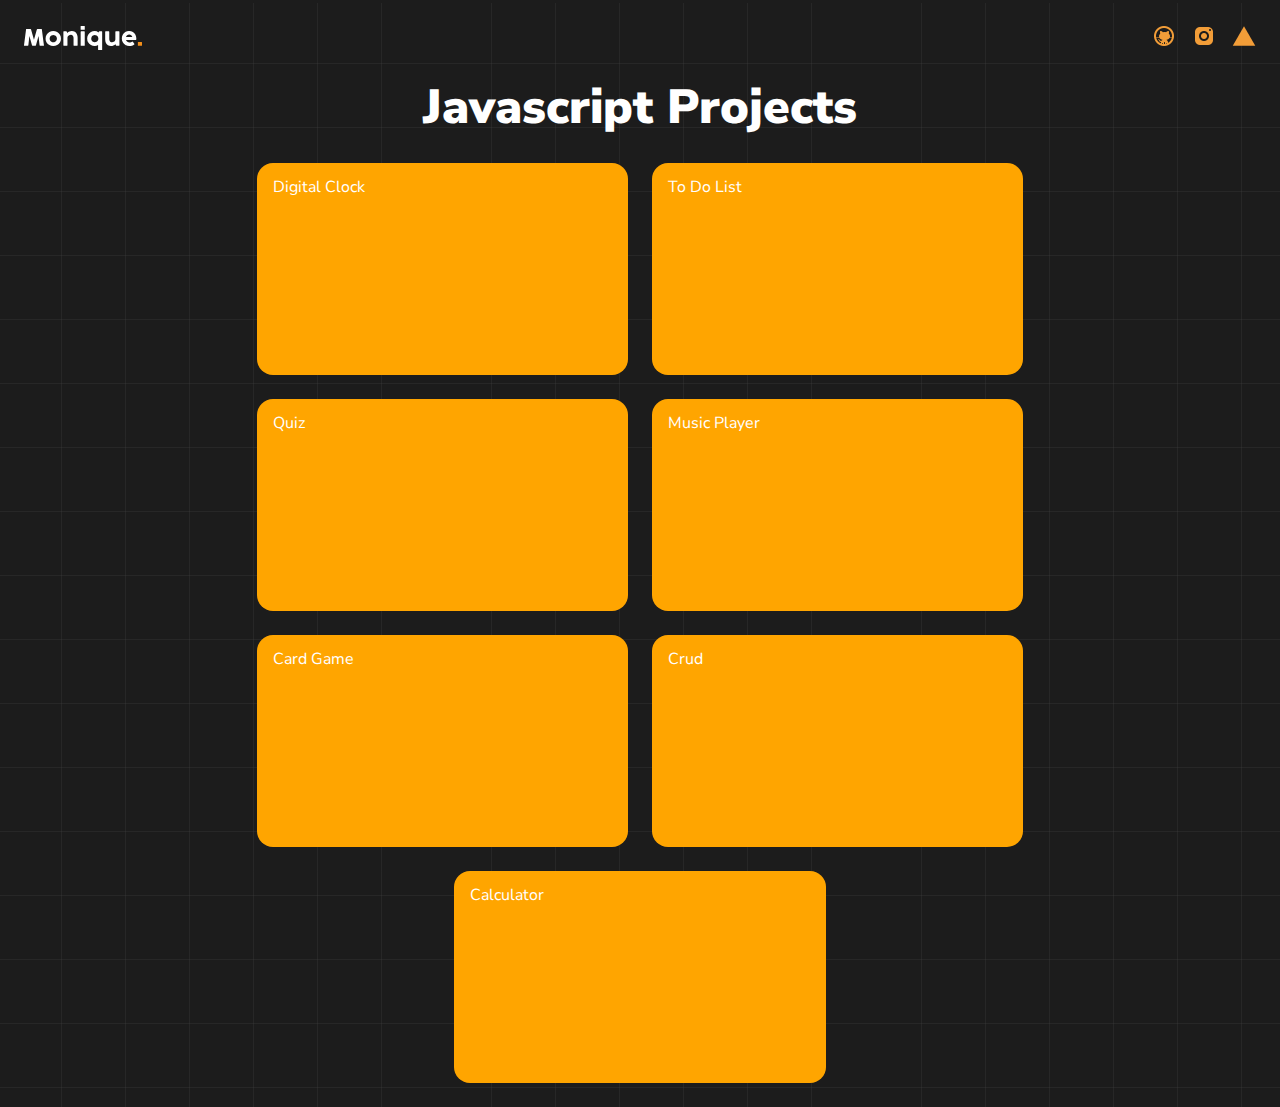
==== index.html @ 299076ab "pagina de projetos em javascript" ====
<!DOCTYPE html>
<html lang="en">
<head>
    <meta charset="UTF-8">
    <meta name="viewport" content="width=device-width, initial-scale=1.0">
    <title>Small Javascript projects</title>
    <link rel="stylesheet" href="style.css">
</head>
<body>
    <header class="header">
        <img class="logo-footer" src="img/Monique2.svg" alt="Monique.logo">
        <ul class="media-icons">
            <li class="icon">
                <img src="img/GitHub.svg" alt="GitHub icon">
            </li>
            <li class="icon">
                <img src="img/Instagram.svg" alt="Instagram icon">
            </li>
            <li class="icon">
                <img src="img/vercel.svg" alt="Vercel icon">
            </li>
        </ul>
    </header>
    <main class="main-container">
        <h1>Javascript Projects</h1>
        <div class="projects-list">
            <a href="relogio-digital/relogio.html" class="project">
                <h2>Digital Clock</h2>
            </a>
            <a href="todo-list/todo.html" class="project">
                <h2>To Do List</h2>
            </a>
            <a href="quiz/quiz.html" class="project">
                <h2>Quiz</h2>
            </a>
            <a href="player-music/player.html" class="project">
                <h2>Music Player</h2>
            </a>
            <a href="jogo-de-cartas/game.html" class="project">
                <h2>Card Game</h2>
            </a>
            <a href="crud/crud.html" class="project">
                <h2>Crud</h2>
            </a>
            <a href="calculadora/calc.html" class="project">
                <h2>Calculator</h2>
            </a>
        </div>
    </main>
</body>
</html>
---- style.css ----
@import url(reset.css);
@import url('https://fonts.googleapis.com/css2?family=Nunito+Sans:ital,opsz,wght@0,6..12,200..1000;1,6..12,200..1000&display=swap');

body {
    background-image: url(img/grade.svg);
    background-color: rgb(28, 28, 28);
    background-blend-mode: soft-light;
    color: white;
    display: flex;
    flex-direction: column;
    gap: 32px;
    padding: 24px;
    font-family: "Nunito Sans", sans-serif;
}

.main-container {
    display: flex;
    flex-direction: column;
    margin: auto;
    gap: 32px;
    justify-content: center;
    align-items: center;
}

.projects-list {
    display: flex;
    flex-direction: column;
    width: 100%;
    gap: 24px;
    justify-content: center;
}

.project {
    width: 100%;
    height: 15vh;
    background-color: orange;
    padding: 16px;
    border-radius: 16px;
}

.main-container h1 {
    font-size: 48px;
    font-weight: 900;
    text-align: center;
}

.header {
    display: flex;
    justify-content: space-between;
    align-items: center;
}

.logo-footer {
    height: 24px;
}

.media-icons {
    display: flex;
    gap: 16px;
    align-items: center;
}

@media screen and (min-width: 768px) {
    .projects-list{
        flex-direction: row;
        flex-wrap: wrap;
    }

    .project {
        height: 20vh;
        width: 40%;
    }
}

@media screen and (min-width: 1440px) {
.main-container {
    margin: 0;
}

    .project {
        width: 20%;
    }
}
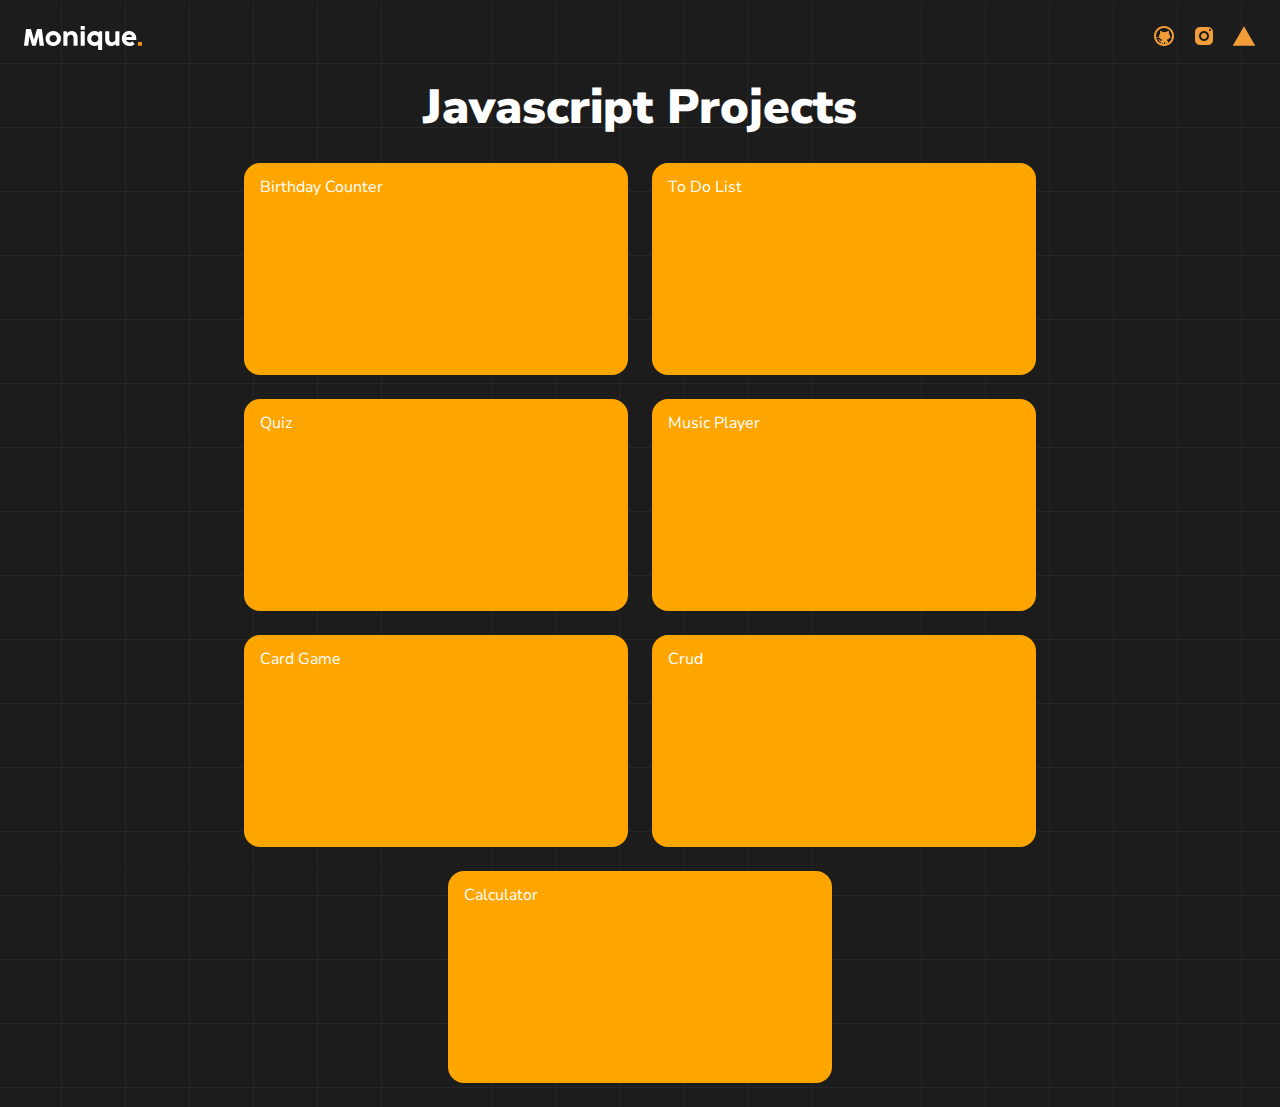
==== commit 9fbbd6d5: "Pequena mudanca no titulo do projeto" ====
--- a/index.html
+++ b/index.html
@@ -24,8 +24,8 @@
     <main class="main-container">
         <h1>Javascript Projects</h1>
         <div class="projects-list">
-            <a href="relogio-digital/relogio.html" class="project">
-                <h2>Digital Clock</h2>
+            <a href="birthday-counter/relogio.html" class="project">
+                <h2>Birthday Counter</h2>
             </a>
             <a href="todo-list/todo.html" class="project">
                 <h2>To Do List</h2>
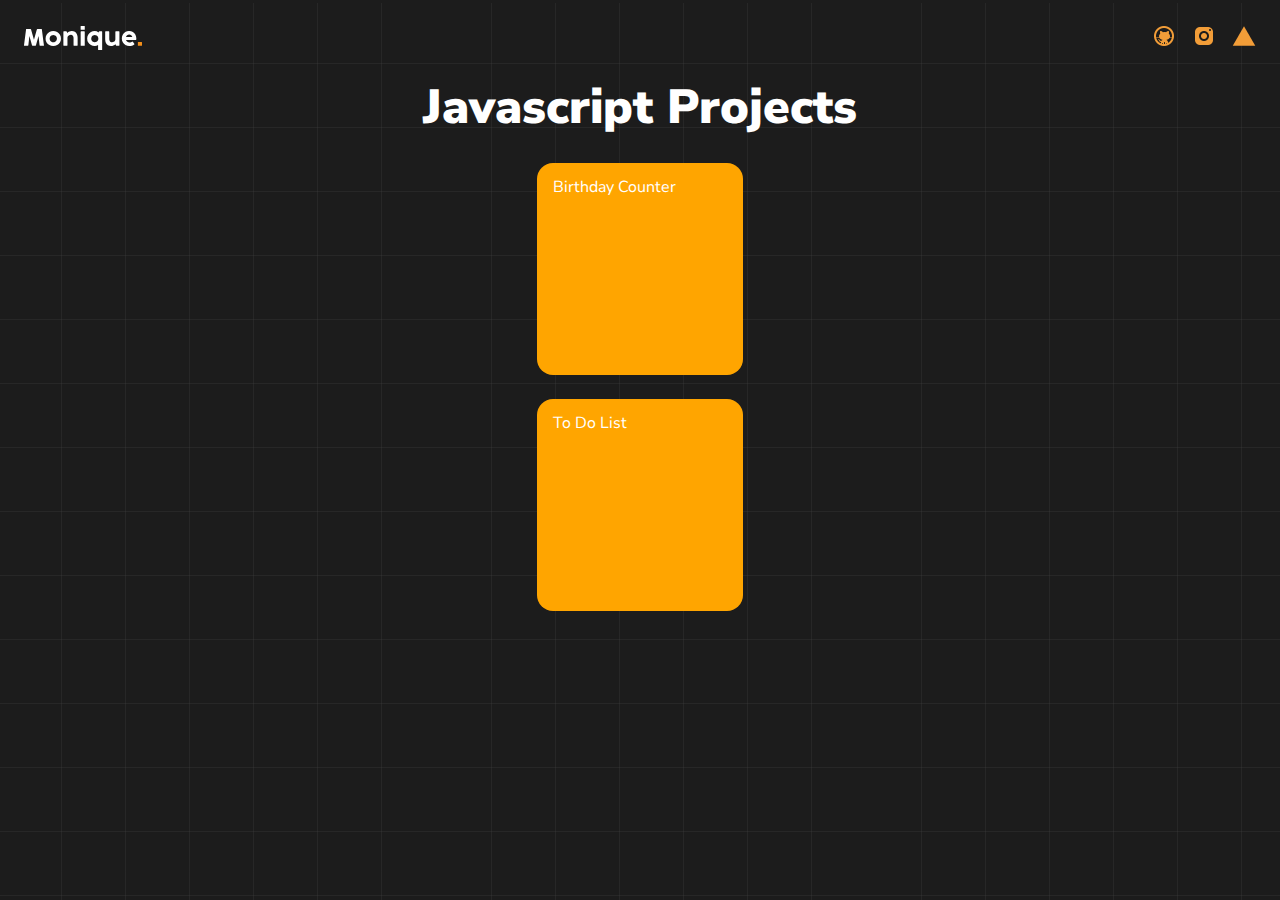
==== commit d1307b05: "mudei o titulo da pagina index" ====
--- a/index.html
+++ b/index.html
@@ -3,7 +3,7 @@
 <head>
     <meta charset="UTF-8">
     <meta name="viewport" content="width=device-width, initial-scale=1.0">
-    <title>Small Javascript projects</title>
+    <title>Javascript projects</title>
     <link rel="stylesheet" href="style.css">
 </head>
 <body>
--- a/style.css
+++ b/style.css
@@ -36,6 +36,12 @@
     background-color: orange;
     padding: 16px;
     border-radius: 16px;
+}
+
+
+/* Seleciona todos os filhos da div com id myDiv a partir do terceiro e os oculta */
+.projects-list > *:nth-child(n+3){
+    display:none;
 }
 
 .main-container h1 {
